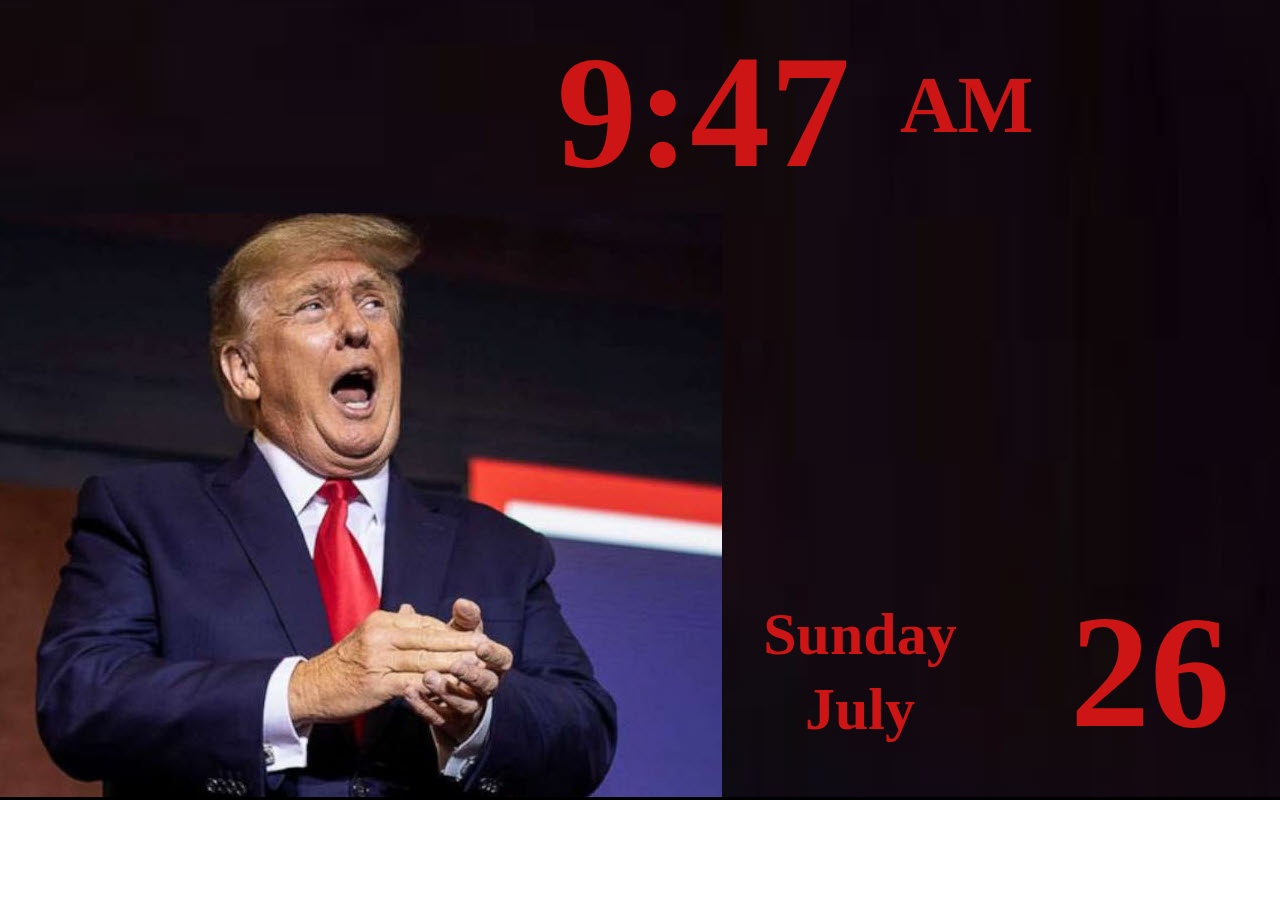
==== webroot/index.html @ 6953b1c7 "restructure" ====
<!DOCTYPE html>
<html lang="en">
  <head>
    <meta charset="UTF-8">
    <meta name="viewport" content="width=device-width, initial-scale=1.0">
    <meta http-equiv="X-UA-Compatible" content="ie=edge">
    <title>Trump Clock</title>
    <link rel="stylesheet" href="style.css"/>
    <link rel="stylesheet" href="dist/kioskboard-2.3.0.min.css"/>
  </head>
  <body onload="starting_up()">

    <div id="clock_digital_time" style="position:absolute;left:20px;top:20px;width:600px;height:150px">
        <span id="digital_time" class="digital_time_time">12:35</span>
        <span id="digital_am_pm" class="digital_time_am_pm">PM</span>  
    </div>

    <div id="clock_digital_date" style="position:absolute;left:600px;top:20px;width:600px;height:150px">
        <span id="digital_day_of_week" class="digital_date_day">Tuesday</span>         
        <span id="digital_month" class="digital_date_month">December</span>
        <span id="digital_date" class="digital_date_number">31</span>
    </div>

    <div id="main" style="display:block" onclick="click_main(event)">
        <div id="bt_audio" class="main_buttons_hidden" style="left:0px;top:0px" onclick="bt_audio(event)">
            <span>Audio</span>
        </div>
        <div id="bt_video" class="main_buttons_hidden" style="left:1080px;top:0px" >
            <span>Video</span>
        </div>
        <div id="bt_config" class="main_buttons_hidden" style="left:0px;top:700px" onclick="bt_config(event)">
            <span>Config</span>
        </div>
        <div id="bt_background" class="main_buttons_hidden" style="left:1080px;top:700px" onclick="bt_background(event)">
            <span>Background</span>
        </div>
    </div>

    <div id="config" style="display:none">             
        
        <button id="bt_cfg_wifi" class="cfg_buttons cfg_tab_active" style="left:20px;top:20px" onclick="bt_cfg_tab('wifi')">WiFi</button>
        <button id="bt_cfg_sleep" class="cfg_buttons" style="left:190px;top:20px" onclick="bt_cfg_tab('sleep')">Sleep</button>
        <button id="bt_cfg_clock" class="cfg_buttons" style="left:360px;top:20px" onclick="bt_cfg_tab('clock')">Clock</button>
        <button id="bt_cfg_actions" class="cfg_buttons" style="left:530px;top:20px" onclick="bt_cfg_tab('actions')">Actions</button>
        <button id="bt_cfg_update" class="cfg_buttons" style="left:700px;top:20px" onclick="bt_cfg_tab('update')">Update</button>
        <button class="cfg_buttons" style="left:1110px;top:20px" onclick="bt_cfg_done(event)">Done</button>

        <div id="div_cfg_wifi" class="div_cfg">
            <div class="div_cfg_label" style="left:60px;top:60px;width:300px">Status:</div>
            <div class="div_cfg_value" style="left:400px;top:60px"><span id='cfg_wifi_status'>???</span></div>
            <div class="div_cfg_label" style="left:60px;top:160px;width:300px">SSID:</div>
            <div class="div_cfg_value" style="left:400px;top:160px"><input id='cfg_wifi_ssid' style="font-size:60px" class="js-kioskboard-input" data-kioskboard-type="all" data-kioskboard-placement="bottom" data-kioskboard-specialcharacters="true" placeholder="Network Name" value="???"/></div>          
            <div class="div_cfg_label" style="left:60px;top:260px;width:300px">Password:</div>
            <div class="div_cfg_value" style="left:400px;top:260px"><input id='cfg_wifi_psk' style="font-size:60px" class="js-kioskboard-input" data-kioskboard-type="all" data-kioskboard-placement="bottom" data-kioskboard-specialcharacters="true" placeholder="Password" value="???"/></div>
            <button class="cfg_value_buttons" style="left:520px;top:420px" onclick="bt_cfg_connect()">Connect</button>
        </div>

        <div id="div_cfg_sleep" class="div_cfg" style="display:none">       
            <div class="div_cfg_label" style="left:60px;top:100px;width:300px">Wake at:</div>
            <div class="div_cfg_value" style="left:400px;top:100px"><input style="font-size:60px;width:80px;text-align:center" class="js-kioskboard-input" data-kioskboard-type="numpad" data-kioskboard-placement="bottom" value="6"/></div>
            <div class="div_cfg_label" style="left:500px;top:100px;width:20px">:</div>
            <div class="div_cfg_value" style="left:540px;top:100px"><input style="font-size:60px;width:80px;text-align:center" class="js-kioskboard-input" data-kioskboard-type="numpad" data-kioskboard-placement="bottom" value="00"/></div>
            <input type="radio" class="div_cfg_value" style="left:680px;top:104px;width:60px;height:60px" name="wake_am_pm" checked>
            <div class="div_cfg_label" style="left:750px;top:100px;width:20px">AM</div>
            <input type="radio" class="div_cfg_value" style="left:880px;top:104px;width:60px;height:60px" name="wake_am_pm">
            <div class="div_cfg_label" style="left:950px;top:100px;width:20px">PM</div>
            <div class="div_cfg_label" style="left:60px;top:260px;width:300px">Sleep at:</div>
            <div class="div_cfg_value" style="left:400px;top:260px"><input style="font-size:60px;width:80px;text-align:center" class="js-kioskboard-input" data-kioskboard-type="numpad" data-kioskboard-placement="bottom" value="7"/></div>
            <div class="div_cfg_label" style="left:500px;top:260px;width:20px">:</div>
            <div class="div_cfg_value" style="left:540px;top:260px"><input style="font-size:60px;width:80px;text-align:center" class="js-kioskboard-input" data-kioskboard-type="numpad" data-kioskboard-placement="bottom" value="30"/></div>
            <input type="radio" class="div_cfg_value" style="left:680px;top:264px;width:60px;height:60px" name="sleep_am_pm">
            <div class="div_cfg_label" style="left:750px;top:260px;width:20px">AM</div>
            <input type="radio" class="div_cfg_value" style="left:880px;top:264px;width:60px;height:60px" name="sleep_am_pm" checked>
            <div class="div_cfg_label" style="left:950px;top:260px;width:20px">PM</div>
            <button class="cfg_value_buttons" style="left:520px;top:420px" onclick="alert('here')">Apply</button>
        </div>

        <div id="div_cfg_clock" class="div_cfg" style="display:none">         
            <div class="div_cfg_value" style="left:20px;top:100px;width:1240px;text-align:center">Pick Clock Faces</div>   
            <div class="div_cfg_value" style="left:20px;top:300px;width:1240px;text-align:center">Coming Soon</div> 
        </div>

        <div id="div_cfg_actions" class="div_cfg" style="display:none">            
            <div class="div_cfg_value" style="left:20px;top:100px;width:1240px;text-align:center">Configure Action Frequency</div>   
            <div class="div_cfg_value" style="left:20px;top:300px;width:1240px;text-align:center">Coming Soon</div>
        </div>

        <div id="div_cfg_update" class="div_cfg" style="display:none">          
            <div class="div_cfg_label" style="left:60px;top:100px;width:300px">Status:</div>
            <div id="cfg_update_status" class="div_cfg_value" style="left:400px;top:100px">???</div>            
            <button class="cfg_value_buttons" style="left:420px;top:240px;width:400px" onclick="bt_check_update()">Check for Update</button> 
            <button class="cfg_value_buttons" style="left:420px;top:420px;width:400px" onclick="bt_run_update()">Apply Update</button> 
        </div>

    </div>

    <div id="update" style="display:none">
        <h1>UPDATE</h1>
    </div>

    <div id="network" style="display:none">
        <h1>NETWORK</h1>
    </div>    

    <!-- https://furcan.github.io/KioskBoard/ -->
    <script src="dist/kioskboard-2.3.0.min.js"></script>        
    <script src="clock.js"></script>

  </body>
</html>
---- webroot/style.css ----
body {
    margin:0px;
    padding:0px;
    width:1280px;
    height:800px;    
}

.digital_date_day {
    position: absolute;
    left:40px;
    top:0px;
    width:300px;
    font-weight:bold;
    font-size:60px;
    text-align:center;
}

.digital_date_month {
    position: absolute;
    left:40px;
    top:75px;
    width:300px;
    font-weight:bold;
    font-size:60px;
    text-align:center;
}

.digital_date_number {
    position:absolute;
    left:400px;
    top:-20px;
    font-weight:bold;
    font-size:160px;    
}

.digital_time_time {
    position:absolute;    
    width:400px;
    text-align:right;
    left:0px;
    top:0px;
    font-weight:
    bold;
    font-size:160px;
}

.digital_time_am_pm {
    position:absolute;
    left:450px;
    top:40px;
    font-weight:bold;
    font-size:80px;
}

.div_cfg_label {
    position:absolute; 
    font-size: 60px;
    text-align: right;
}
.div_cfg_value {
    position:absolute; 
    font-size: 60px;
    text-align: left;
}
.cfg_value_buttons {
    position:absolute;        
    width:200px;
    height:100px;
    border-radius: 25px;    
    font-size: 40px;
    text-align: center;
}

.div_cfg {
    position:absolute;        
    width:1240px;
    height:580px;
    top: 180px;
    left: 20px;    
    border: 1px solid black;
}

.cfg_buttons {
    position:absolute;        
    width:150px;
    height:100px;
    background-color:lightblue;
    border-radius: 25px;    
    font-size: 40px;
    text-align: center;
}
.cfg_tab_active {
    height:160px;
}

.main_buttons_shown {    
    position:absolute;        
    width:200px;
    height:100px;
    background-color:aliceblue;
    border-radius: 25px;
}
.main_buttons_shown span {
    position:absolute;        
    width:200px;
    padding-top:25px;
    font-size: 40px;
    text-align: center;
}

.main_buttons_hidden {
    position:absolute;        
    width:200px;
    height:100px;
}
.main_buttons_hidden span {
    display: none;
}

#main {    
    width: 100%;
    height: 100%;
    background-color:black;
    background-image: url('backgrounds/back01.jpg');
    background-repeat: no-repeat;
}

#config {
    width: 100%;
    height: 100%;
    background-color:whitesmoke;
}

#update {

}

#network {

}
---- webroot/dist/kioskboard-2.3.0.min.css ----
/* KioskBoard - Virtual Keyboard (https://github.com/furcan/KioskBoard) - Version: 2.3.0 - Author: Furkan (https://github.com/furcan) - Copyright 2022 KioskBoard - Virtual Keyboard, MIT Licence (https://opensource.org/licenses/MIT) */

#KioskBoard-VirtualKeyboard{box-sizing:border-box!important;position:fixed;z-index:2000;width:100%;max-width:1440px;background:#e3e3e3;background:linear-gradient(to right bottom,#eee,#ebebeb,#e8e8e8,#e6e6e6,#e3e3e3);-webkit-box-shadow:inset 1px 1px 0 rgba(255,255,255,.25),0 0 20px -8px rgba(0,0,0,.15);box-shadow:inset 1px 1px 0 rgba(255,255,255,.25),0 0 20px -8px rgba(0,0,0,.15);padding:25px 20px 20px;left:0;right:0;margin:auto}#KioskBoard-VirtualKeyboard.kioskboard-placement-bottom{top:unset;bottom:0;border-radius:10px 10px 0 0}#KioskBoard-VirtualKeyboard.kioskboard-placement-top{top:0;bottom:unset;border-radius:0 0 10px 10px}#KioskBoard-VirtualKeyboard *{box-sizing:border-box!important}#KioskBoard-VirtualKeyboard .kioskboard-wrapper{position:relative;background:inherit;width:100%;display:-webkit-box;display:-webkit-flex;display:-ms-flexbox;display:flex;-webkit-flex-wrap:wrap;-ms-flex-wrap:wrap;flex-wrap:wrap;-webkit-box-orient:horizontal;-webkit-box-direction:normal;-webkit-flex-direction:row;-ms-flex-direction:row;flex-direction:row}#KioskBoard-VirtualKeyboard .kioskboard-wrapper.kioskboard-overflow{padding-right:12px!important;overflow:hidden auto}#KioskBoard-VirtualKeyboard .kioskboard-wrapper.kioskboard-overflow::-webkit-scrollbar{height:6px;width:6px}#KioskBoard-VirtualKeyboard .kioskboard-wrapper.kioskboard-overflow::-webkit-scrollbar-track{border-radius:3px;background:rgba(255,255,255,.75)}#KioskBoard-VirtualKeyboard .kioskboard-wrapper.kioskboard-overflow::-webkit-scrollbar-thumb{border-radius:3px;background:rgba(0,0,0,.25);cursor:pointer}#KioskBoard-VirtualKeyboard .kioskboard-row{position:relative;width:100%;display:-webkit-box;display:-webkit-flex;display:-ms-flexbox;display:flex;-webkit-flex-wrap:wrap;-ms-flex-wrap:wrap;flex-wrap:wrap;-webkit-box-orient:horizontal;-webkit-box-direction:normal;-webkit-flex-direction:row;-ms-flex-direction:row;flex-direction:row;-webkit-box-align:center;-webkit-align-items:center;-ms-flex-align:center;align-items:center;-webkit-box-pack:center;-webkit-justify-content:center;-ms-flex-pack:center;justify-content:center;text-align:center}#KioskBoard-VirtualKeyboard .kioskboard-row span[class^=kioskboard-key]{-webkit-user-select:none;-ms-user-select:none;-moz-user-select:none;user-select:none;position:relative;-webkit-transition:all .2s ease-in-out;-o-transition:all .2s ease-in-out;transition:all .2s ease-in-out;-webkit-transform-origin:bottom center;transform-origin:bottom center;cursor:pointer;font-size:22px;line-height:1;font-weight:normal;font-family:sans-serif;max-width:6.25%;margin:8px 8px 12px;padding:12px 12px 22px;border-radius:8px;background:#fafafa;color:#707070;border:2px solid rgba(255,255,255,.04);-webkit-box-shadow:0 4px 0 .04px rgba(0,0,0,.1);box-shadow:0 4px 0 .04px rgba(0,0,0,.1);border-bottom-color:rgba(255,255,255,.1);border-bottom-width:4px;-webkit-box-flex:1;-webkit-flex:1 1 100%;-ms-flex:1 1 100%;flex:1 1 100%;display:-webkit-inline-box;display:-webkit-inline-flex;display:-ms-inline-flexbox;display:inline-flex;-webkit-flex-wrap:wrap;-ms-flex-wrap:wrap;flex-wrap:wrap;-webkit-box-orient:vertical;-webkit-box-direction:normal;-webkit-flex-direction:column;-ms-flex-direction:column;flex-direction:column;-webkit-box-align:start;-webkit-align-items:flex-start;-ms-flex-align:start;align-items:flex-start;-webkit-box-pack:start;-webkit-justify-content:flex-start;-ms-flex-pack:start;justify-content:flex-start;text-align:left}#KioskBoard-VirtualKeyboard.kioskboard-tolowercase .kioskboard-row-dynamic span[class^=kioskboard-key]{text-transform:lowercase}#KioskBoard-VirtualKeyboard.kioskboard-touppercase .kioskboard-row-dynamic span[class^=kioskboard-key]{text-transform:uppercase}#KioskBoard-VirtualKeyboard .kioskboard-row span[class^=kioskboard-key]:not(.spacebar-denied):hover{-webkit-transform:scaleY(.98) translateY(1px);transform:scaleY(.98) translateY(1px)}#KioskBoard-VirtualKeyboard .kioskboard-row span[class^=kioskboard-key]:not(.spacebar-denied):active{-webkit-transform:scaleY(.95) translateY(4px);transform:scaleY(.95) translateY(4px)}#KioskBoard-VirtualKeyboard .kioskboard-row span[class^=kioskboard-key] svg{position:absolute;z-index:10;left:10px;top:10px}#KioskBoard-VirtualKeyboard .kioskboard-row-top{padding:0 0 10px;border-bottom:1px solid rgba(0,0,0,.06);margin:0 0 10px}#KioskBoard-VirtualKeyboard .kioskboard-row-bottom{padding:10px 0 0;border-top:1px solid rgba(0,0,0,.06);margin:10px 0 0}#KioskBoard-VirtualKeyboard .kioskboard-row-bottom span.kioskboard-key-capslock{max-width:100%;min-height:60px;width:140px;-webkit-box-flex:1;-webkit-flex:1 1 auto;-ms-flex:1 1 auto;flex:1 1 auto}#KioskBoard-VirtualKeyboard .kioskboard-row-bottom span.kioskboard-key-capslock::before{content:"";position:absolute;z-index:2;width:10px;height:10px;border-radius:10px;right:6px;top:6px;background:#c4c4c4}#KioskBoard-VirtualKeyboard .kioskboard-row-bottom span.kioskboard-key-capslock.capslock-active::before{background:#5decaa}#KioskBoard-VirtualKeyboard .kioskboard-row-bottom span.kioskboard-key-backspace,#KioskBoard-VirtualKeyboard .kioskboard-row-bottom span.kioskboard-key-enter{position:relative;max-width:100%;min-height:60px;width:140px;-webkit-box-flex:1;-webkit-flex:1 1 auto;-ms-flex:1 1 auto;flex:1 1 auto}#KioskBoard-VirtualKeyboard .kioskboard-row-bottom span.kioskboard-key-space{min-height:60px;max-width:100%;width:calc(100% - 16px - 140px - 16px - 140px - 16px - 140px - 16px);-webkit-box-flex:1;-webkit-flex:1 1 auto;-ms-flex:1 1 auto;flex:1 1 auto}#KioskBoard-VirtualKeyboard .kioskboard-row-bottom.kioskboard-with-specialcharacter span.kioskboard-key-space{width:calc(100% - 16px - 140px - 16px - 140px - 16px - 140px - 16px - 140px - 16px)}#KioskBoard-VirtualKeyboard .kioskboard-row-bottom span.kioskboard-key-space.spacebar-denied{opacity:.4!important;cursor:not-allowed!important}#KioskBoard-VirtualKeyboard .kioskboard-with-specialcharacter span.kioskboard-key-specialcharacter{position:relative;max-width:100%;min-height:60px;width:140px;-webkit-box-flex:1;-webkit-flex:1 1 auto;-ms-flex:1 1 auto;flex:1 1 auto}#KioskBoard-VirtualKeyboard .kioskboard-row-numpad{display:flex;max-width:320px;margin:auto}#KioskBoard-VirtualKeyboard .kioskboard-row-numpad span[class^=kioskboard-key]{max-width:100%;min-height:60px;width:calc(33.3333% - 16px);-webkit-box-flex:1;-webkit-flex:1 1 auto;-ms-flex:1 1 auto;flex:1 1 auto}#KioskBoard-VirtualKeyboard .kioskboard-row-numpad span.kioskboard-key-last{order:11}#KioskBoard-VirtualKeyboard .kioskboard-row-numpad span.kioskboard-key-backspace{order:10}#KioskBoard-VirtualKeyboard .kioskboard-row-numpad span.kioskboard-key-enter{order:12}#KioskBoard-VirtualKeyboard .kioskboard-row-specialcharacters{-webkit-transition:all .2s ease-in-out;-o-transition:all .2s ease-in-out;transition:all .2s ease-in-out;visibility:hidden;opacity:0;position:absolute;background:inherit;padding:20px;z-index:20;left:0;top:0;height:100%;width:100%}#KioskBoard-VirtualKeyboard .kioskboard-row-specialcharacters.kioskboard-specialcharacter-show{visibility:visible;opacity:1}#KioskBoard-VirtualKeyboard .kioskboard-row-specialcharacters span.kioskboard-specialcharacter-close{-webkit-transition:all .36s ease-in-out;-o-transition:all .36s ease-in-out;transition:all .36s ease-in-out;cursor:pointer;position:absolute;z-index:30;right:0;top:0;width:40px;height:40px;background:#a9a9a9;border-radius:20px;-webkit-box-shadow:0 0 16px -6px rgba(0,0,0,.25);box-shadow:0 0 16px -6px rgba(0,0,0,.25)}#KioskBoard-VirtualKeyboard .kioskboard-row-specialcharacters span.kioskboard-specialcharacter-close svg{position:absolute;left:0;top:0;right:0;bottom:0;margin:auto;fill:#fff!important;width:16px!important;height:16px!important}#KioskBoard-VirtualKeyboard .kioskboard-row-specialcharacters span.kioskboard-specialcharacter-close:hover{-webkit-transform:rotate(90deg);transform:rotate(90deg)}#KioskBoard-VirtualKeyboard .kioskboard-specialcharacters-content{width:100%;max-height:100%;padding-right:5px;overflow-x:hidden;overflow-y:auto}#KioskBoard-VirtualKeyboard .kioskboard-specialcharacters-content::-webkit-scrollbar{height:6px;width:6px}#KioskBoard-VirtualKeyboard .kioskboard-specialcharacters-content::-webkit-scrollbar-track{border-radius:3px;background:rgba(255,255,255,.75)}#KioskBoard-VirtualKeyboard .kioskboard-specialcharacters-content::-webkit-scrollbar-thumb{border-radius:3px;background:rgba(0,0,0,.25);cursor:pointer}#KioskBoard-VirtualKeyboard .kioskboard-row-specialcharacters span.kioskboard-key{min-width:60px;min-height:30px}#KioskBoard-VirtualKeyboard.kioskboard-theme-light,#KioskBoard-VirtualKeyboard.kioskboard-theme-material{-webkit-box-shadow:inset 1px 1px 0 rgba(255,255,255,.25),0 0 20px -8px rgba(0,0,0,.15);box-shadow:inset 1px 1px 0 rgba(255,255,255,.25),0 0 20px -8px rgba(0,0,0,.15);background:#e3e3e3;background:linear-gradient(to right bottom,#eee,#ebebeb,#e8e8e8,#e6e6e6,#e3e3e3)}#KioskBoard-VirtualKeyboard.kioskboard-theme-dark{-webkit-box-shadow:inset 1px 1px 0 rgba(0,0,0,.25),0 0 20px -8px rgba(0,0,0,.15);box-shadow:inset 1px 1px 0 rgba(0,0,0,.25),0 0 20px -8px rgba(0,0,0,.15);background:#151515;background:linear-gradient(to left top,#151515,#171717,#1a1a1a,#1c1c1c,#1e1e1e)}#KioskBoard-VirtualKeyboard.kioskboard-theme-flat{-webkit-box-shadow:inset 1px 1px 0 rgba(255,255,255,.25),0 0 20px -8px rgba(0,0,0,.15);box-shadow:inset 1px 1px 0 rgba(255,255,255,.25),0 0 20px -8px rgba(0,0,0,.15);background:#dfdfdf}#KioskBoard-VirtualKeyboard.kioskboard-theme-oldschool{-webkit-box-shadow:inset 4px 4px 4px rgba(0,0,0,.02),0 0 20px -8px rgba(0,0,0,.1);box-shadow:inset 4px 4px 4px rgba(0,0,0,.02),0 0 20px -8px rgba(0,0,0,.1);background:#e5e5e5;background:linear-gradient(to right bottom,#e5e5e5,#e6e6e6,#e7e7e7,#e7e7e7,#e8e8e8)}#KioskBoard-VirtualKeyboard.kioskboard-theme-light .kioskboard-row span[class^=kioskboard-key],#KioskBoard-VirtualKeyboard.kioskboard-theme-material .kioskboard-row span[class^=kioskboard-key]{color:#707070;background:#fafafa}#KioskBoard-VirtualKeyboard.kioskboard-theme-dark .kioskboard-row span[class^=kioskboard-key]{border-color:rgba(255,255,255,.02);border-bottom-color:rgba(255,255,255,.04);-webkit-box-shadow:0 5px 0 .05px rgba(255,255,255,.2);box-shadow:0 5px 0 .05px rgba(255,255,255,.2);color:#b7b7b7;background:#323232}#KioskBoard-VirtualKeyboard.kioskboard-theme-flat .kioskboard-row span[class^=kioskboard-key]{color:#707070;background:#fafafa;border-color:#fafafa;border-bottom-color:#fafafa;-webkit-box-shadow:0 2px 0 .05px #fafafa;box-shadow:0 2px 0 .05px #fafafa}#KioskBoard-VirtualKeyboard.kioskboard-theme-oldschool .kioskboard-row span[class^=kioskboard-key]{color:#8f8f8f;text-shadow:0 0 1px rgba(0,0,0,.2);background:#fafafa;-webkit-box-shadow:0 4px 6px .06px rgba(0,0,0,.05);box-shadow:0 4px 6px .06px rgba(0,0,0,.05)}#KioskBoard-VirtualKeyboard.kioskboard-theme-oldschool .kioskboard-row span[class^=kioskboard-key]::after{content:"";position:absolute;left:0;top:-5px;right:0;bottom:0;width:100%;height:calc(100% - 5px);background:rgba(255,255,255,.1);-webkit-box-shadow:0 5px 15px -10px rgba(0,0,0,.4);box-shadow:0 5px 15px -10px rgba(0,0,0,.4);margin:auto;border-radius:inherit;border:4px solid rgba(0,0,0,.06);border-top-color:rgba(0,0,0,.02);border-bottom-color:transparent;box-sizing:border-box;border-top-width:2px;border-bottom-width:6px}#KioskBoard-VirtualKeyboard.kioskboard-theme-oldschool span.kioskboard-key-capslock::before{right:9px;top:9px}#KioskBoard-VirtualKeyboard.kioskboard-theme-flat span.kioskboard-key-capslock::before,#KioskBoard-VirtualKeyboard.kioskboard-theme-light span.kioskboard-key-capslock::before,#KioskBoard-VirtualKeyboard.kioskboard-theme-oldschool span.kioskboard-key-capslock::before{background:#c4c4c4}#KioskBoard-VirtualKeyboard.kioskboard-theme-dark span.kioskboard-key-capslock::before{background:#a9a9a9}#KioskBoard-VirtualKeyboard.kioskboard-theme-material span.kioskboard-key-capslock::before{background:#e6e6e6}#KioskBoard-VirtualKeyboard.kioskboard-theme-dark span.kioskboard-key-capslock.capslock-active::before,#KioskBoard-VirtualKeyboard.kioskboard-theme-flat span.kioskboard-key-capslock.capslock-active::before,#KioskBoard-VirtualKeyboard.kioskboard-theme-light span.kioskboard-key-capslock.capslock-active::before,#KioskBoard-VirtualKeyboard.kioskboard-theme-material span.kioskboard-key-capslock.capslock-active::before,#KioskBoard-VirtualKeyboard.kioskboard-theme-oldschool span.kioskboard-key-capslock.capslock-active::before{background:#5decaa}#KioskBoard-VirtualKeyboard.kioskboard-theme-flat .kioskboard-row span[class^=kioskboard-key] svg,#KioskBoard-VirtualKeyboard.kioskboard-theme-light .kioskboard-row span[class^=kioskboard-key] svg{fill:#707070!important}#KioskBoard-VirtualKeyboard.kioskboard-theme-dark .kioskboard-row span[class^=kioskboard-key] svg{fill:#a9a9a9!important}#KioskBoard-VirtualKeyboard.kioskboard-theme-oldschool .kioskboard-row span[class^=kioskboard-key] svg{left:12px;fill:#a1a1a1!important}#KioskBoard-VirtualKeyboard.kioskboard-theme-material .kioskboard-row span[class^=kioskboard-key] svg{fill:#fafafa!important}#KioskBoard-VirtualKeyboard.kioskboard-theme-material .kioskboard-row-bottom span.kioskboard-key-backspace,#KioskBoard-VirtualKeyboard.kioskboard-theme-material .kioskboard-row-bottom span.kioskboard-key-capslock,#KioskBoard-VirtualKeyboard.kioskboard-theme-material .kioskboard-row-bottom span.kioskboard-key-specialcharacter,#KioskBoard-VirtualKeyboard.kioskboard-theme-material .kioskboard-row-numpad span.kioskboard-key-backspace{-webkit-box-shadow:0 4px 0 .04px rgba(0,0,0,.3);box-shadow:0 4px 0 .04px rgba(0,0,0,.3);border-bottom-color:rgba(0,0,0,.03);color:#fafafa;background:#b0b0b0}#KioskBoard-VirtualKeyboard.kioskboard-theme-flat span.kioskboard-specialcharacter-close,#KioskBoard-VirtualKeyboard.kioskboard-theme-light span.kioskboard-specialcharacter-close,#KioskBoard-VirtualKeyboard.kioskboard-theme-material span.kioskboard-specialcharacter-close,#KioskBoard-VirtualKeyboard.kioskboard-theme-oldschool span.kioskboard-specialcharacter-close{background:#a9a9a9}#KioskBoard-VirtualKeyboard.kioskboard-theme-dark span.kioskboard-specialcharacter-close{background:#323232}#KioskBoard-VirtualKeyboard.kioskboard-theme-dark span.kioskboard-specialcharacter-close svg{fill:#b7b7b7!important}@media only screen and (max-width:767px){#KioskBoard-VirtualKeyboard{min-height:210px;padding:12px 6px}#KioskBoard-VirtualKeyboard .kioskboard-row span[class^=kioskboard-key]{font-size:13px!important;margin:2px 2px 12px;padding:8px 0;width:auto;min-width:22.5px;-webkit-box-align:center;-webkit-align-items:center;-ms-flex-align:center;align-items:center;-webkit-box-pack:start;-webkit-justify-content:flex-start;-ms-flex-pack:start;justify-content:flex-start;text-align:center;border-radius:4px}#KioskBoard-VirtualKeyboard .kioskboard-row-numpad span[class^=kioskboard-key]{margin:4px 4px 12px;-webkit-box-pack:center;-webkit-justify-content:center;-ms-flex-pack:center;justify-content:center;font-size:16px!important;width:calc(33.3333% - 16px);min-height:55px}#KioskBoard-VirtualKeyboard .kioskboard-row-bottom span.kioskboard-key-backspace,#KioskBoard-VirtualKeyboard .kioskboard-row-bottom span.kioskboard-key-capslock,#KioskBoard-VirtualKeyboard .kioskboard-row-bottom span.kioskboard-key-enter,#KioskBoard-VirtualKeyboard .kioskboard-with-specialcharacter span.kioskboard-key-specialcharacter{max-width:60px;min-height:45px;margin-bottom:4px}#KioskBoard-VirtualKeyboard .kioskboard-row-bottom span.kioskboard-key-space{padding-top:10px;min-height:45px;margin-bottom:4px}#KioskBoard-VirtualKeyboard .kioskboard-row span[class^=kioskboard-key] svg{-webkit-transform:scale(.7);transform:scale(.7);-webkit-transform-origin:left top;transform-origin:left top;left:8px;top:8px}#KioskBoard-VirtualKeyboard .kioskboard-row-numpad span[class^=kioskboard-key] svg{top:0;left:18px;bottom:0;margin:auto;-webkit-transform:scale(1);transform:scale(1);-webkit-transform-origin:center center;transform-origin:center center}#KioskBoard-VirtualKeyboard .kioskboard-row-specialcharacters{padding:15px 15px 10px}#KioskBoard-VirtualKeyboard .kioskboard-row-specialcharacters span.kioskboard-specialcharacter-close{width:30px;height:30px;top:0;right:5px}}#KioskBoard-VirtualKeyboard.kioskboard-with-animation.kioskboard-fade{opacity:1;-webkit-animation:kioskboard-animation-fade .36s ease-in-out 0s normal;animation:kioskboard-animation-fade .36s ease-in-out 0s normal}@-webkit-keyframes kioskboard-animation-fade{0%{opacity:0}100%{opacity:1}}@keyframes kioskboard-animation-fade{0%{opacity:0}100%{opacity:1}}#KioskBoard-VirtualKeyboard.kioskboard-with-animation.kioskboard-fade.kioskboard-fade-remove{opacity:0;-webkit-animation:kioskboard-animation-fade-remove .36s ease-in-out 0s normal;animation:kioskboard-animation-fade-remove .36s ease-in-out 0s normal}@-webkit-keyframes kioskboard-animation-fade-remove{0%{opacity:1}100%{opacity:0}}@keyframes kioskboard-animation-fade-remove{0%{opacity:1}100%{opacity:0}}#KioskBoard-VirtualKeyboard.kioskboard-with-animation.kioskboard-placement-bottom.kioskboard-slide{bottom:0;-webkit-animation:kioskboard-animation-slide-bottom 1.2s ease-in-out 0s normal;animation:kioskboard-animation-slide-bottom 1.2s ease-in-out 0s normal}@-webkit-keyframes kioskboard-animation-slide-bottom{0%{bottom:-100%}100%{bottom:0}}@keyframes kioskboard-animation-slide-bottom{0%{bottom:-100%}100%{bottom:0}}#KioskBoard-VirtualKeyboard.kioskboard-with-animation.kioskboard-slide.kioskboard-placement-bottom.kioskboard-slide-remove{bottom:-100%;-webkit-animation:kioskboard-animation-slide-bottom-remove 1.2s ease-in-out 0s normal;animation:kioskboard-animation-slide-bottom-remove 1.2s ease-in-out 0s normal}@-webkit-keyframes kioskboard-animation-slide-bottom-remove{0%{bottom:0}100%{bottom:-100%}}@keyframes kioskboard-animation-slide-bottom-remove{0%{bottom:0}100%{bottom:-100%}}#KioskBoard-VirtualKeyboard.kioskboard-with-animation.kioskboard-placement-top.kioskboard-slide{top:0;-webkit-animation:kioskboard-animation-slide-top 1.2s ease-in-out 0s normal;animation:kioskboard-animation-slide-top 1.2s ease-in-out 0s normal}@-webkit-keyframes kioskboard-animation-slide-top{0%{top:-100%}100%{top:0}}@keyframes kioskboard-animation-slide-top{0%{top:-100%}100%{top:0}}#KioskBoard-VirtualKeyboard.kioskboard-with-animation.kioskboard-slide.kioskboard-placement-top.kioskboard-slide-remove{top:-100%;-webkit-animation:kioskboard-animation-slide-top-remove 1.2s ease-in-out 0s normal;animation:kioskboard-animation-slide-top-remove 1.2s ease-in-out 0s normal}@-webkit-keyframes kioskboard-animation-slide-top-remove{0%{top:0}100%{top:-100%}}@keyframes kioskboard-animation-slide-top-remove{0%{top:0}100%{top:-100%}}
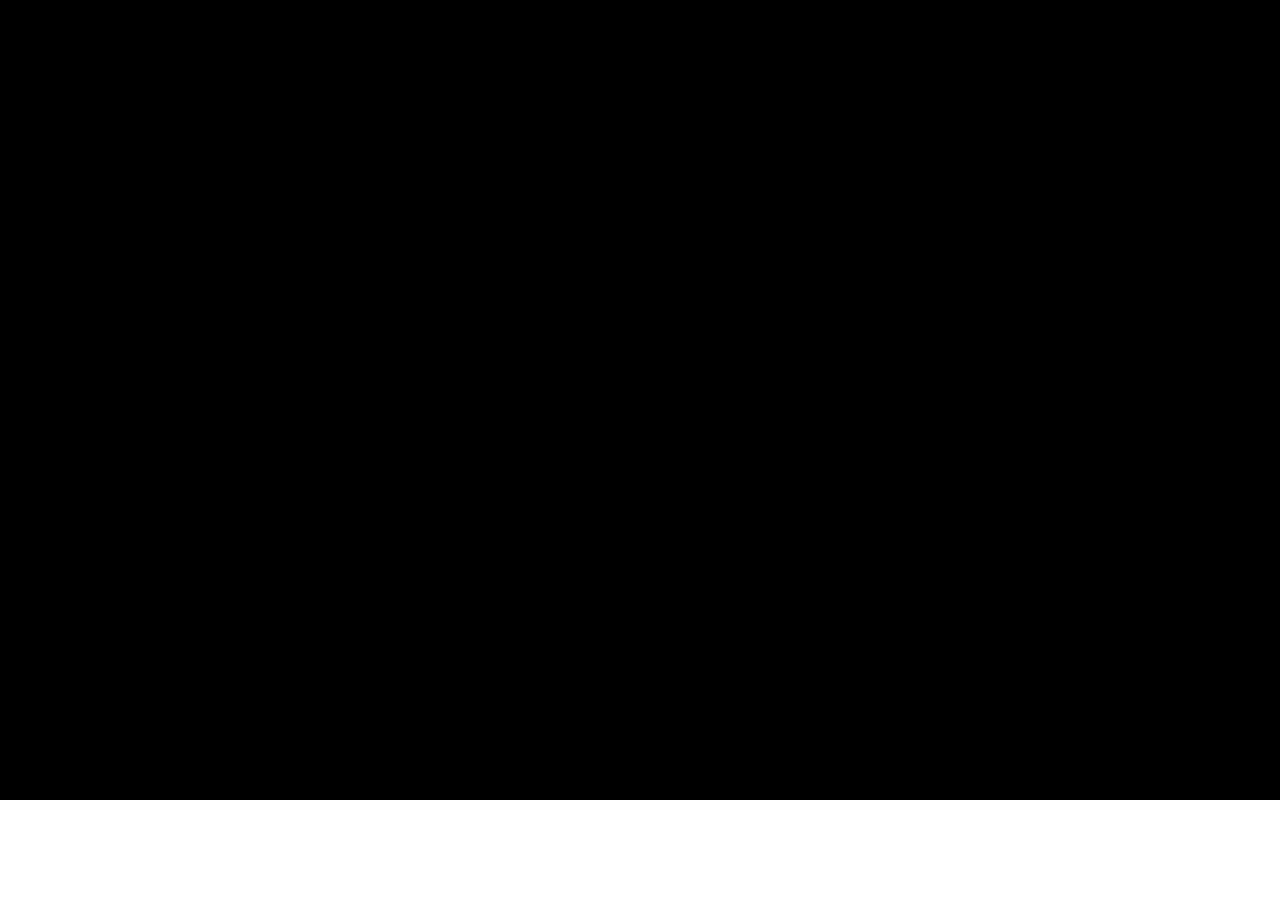
==== commit 6e04bb63: "initial multi theme" ====
--- a/webroot/index.html
+++ b/webroot/index.html
@@ -4,11 +4,12 @@
     <meta charset="UTF-8">
     <meta name="viewport" content="width=device-width, initial-scale=1.0">
     <meta http-equiv="X-UA-Compatible" content="ie=edge">
-    <title>Trump Clock</title>
+    <title>Anne Clock</title>
     <link rel="stylesheet" href="style.css"/>
     <link rel="stylesheet" href="dist/kioskboard-2.3.0.min.css"/>
   </head>
-  <body onload="starting_up()">
+
+  <body>
 
     <div id="clock_digital_time" style="position:absolute;left:20px;top:20px;width:600px;height:150px">
         <span id="digital_time" class="digital_time_time">12:35</span>
@@ -42,7 +43,7 @@
         <button id="bt_cfg_sleep" class="cfg_buttons" style="left:190px;top:20px" onclick="bt_cfg_tab('sleep')">Sleep</button>
         <button id="bt_cfg_clock" class="cfg_buttons" style="left:360px;top:20px" onclick="bt_cfg_tab('clock')">Clock</button>
         <button id="bt_cfg_actions" class="cfg_buttons" style="left:530px;top:20px" onclick="bt_cfg_tab('actions')">Actions</button>
-        <button id="bt_cfg_update" class="cfg_buttons" style="left:700px;top:20px" onclick="bt_cfg_tab('update')">Update</button>
+        <button id="bt_cfg_theme" class="cfg_buttons" style="left:700px;top:20px" onclick="bt_cfg_tab('theme')">Theme</button>
         <button class="cfg_buttons" style="left:1110px;top:20px" onclick="bt_cfg_done(event)">Done</button>
 
         <div id="div_cfg_wifi" class="div_cfg">
@@ -83,13 +84,11 @@
         <div id="div_cfg_actions" class="div_cfg" style="display:none">            
             <div class="div_cfg_value" style="left:20px;top:100px;width:1240px;text-align:center">Configure Action Frequency</div>   
             <div class="div_cfg_value" style="left:20px;top:300px;width:1240px;text-align:center">Coming Soon</div>
-        </div>
+        </div>        
 
-        <div id="div_cfg_update" class="div_cfg" style="display:none">          
-            <div class="div_cfg_label" style="left:60px;top:100px;width:300px">Status:</div>
-            <div id="cfg_update_status" class="div_cfg_value" style="left:400px;top:100px">???</div>            
-            <button class="cfg_value_buttons" style="left:420px;top:240px;width:400px" onclick="bt_check_update()">Check for Update</button> 
-            <button class="cfg_value_buttons" style="left:420px;top:420px;width:400px" onclick="bt_run_update()">Apply Update</button> 
+        <div id="div_cfg_theme" class="div_cfg" style="display:none">                      
+            <button class="cfg_value_buttons" style="left:420px;top:240px;width:400px" onclick="bt_set_theme(event, 'themeCats')">Apply the Cats theme</button> 
+            <button class="cfg_value_buttons" style="left:420px;top:420px;width:400px" onclick="bt_set_theme(event, 'themeTrump')">Apply the Trump theme</button>
         </div>
 
     </div>
--- a/webroot/style.css
+++ b/webroot/style.css
@@ -121,8 +121,7 @@
 #main {    
     width: 100%;
     height: 100%;
-    background-color:black;
-    background-image: url('backgrounds/back01.jpg');
+    background-color:black;    
     background-repeat: no-repeat;
 }
 
